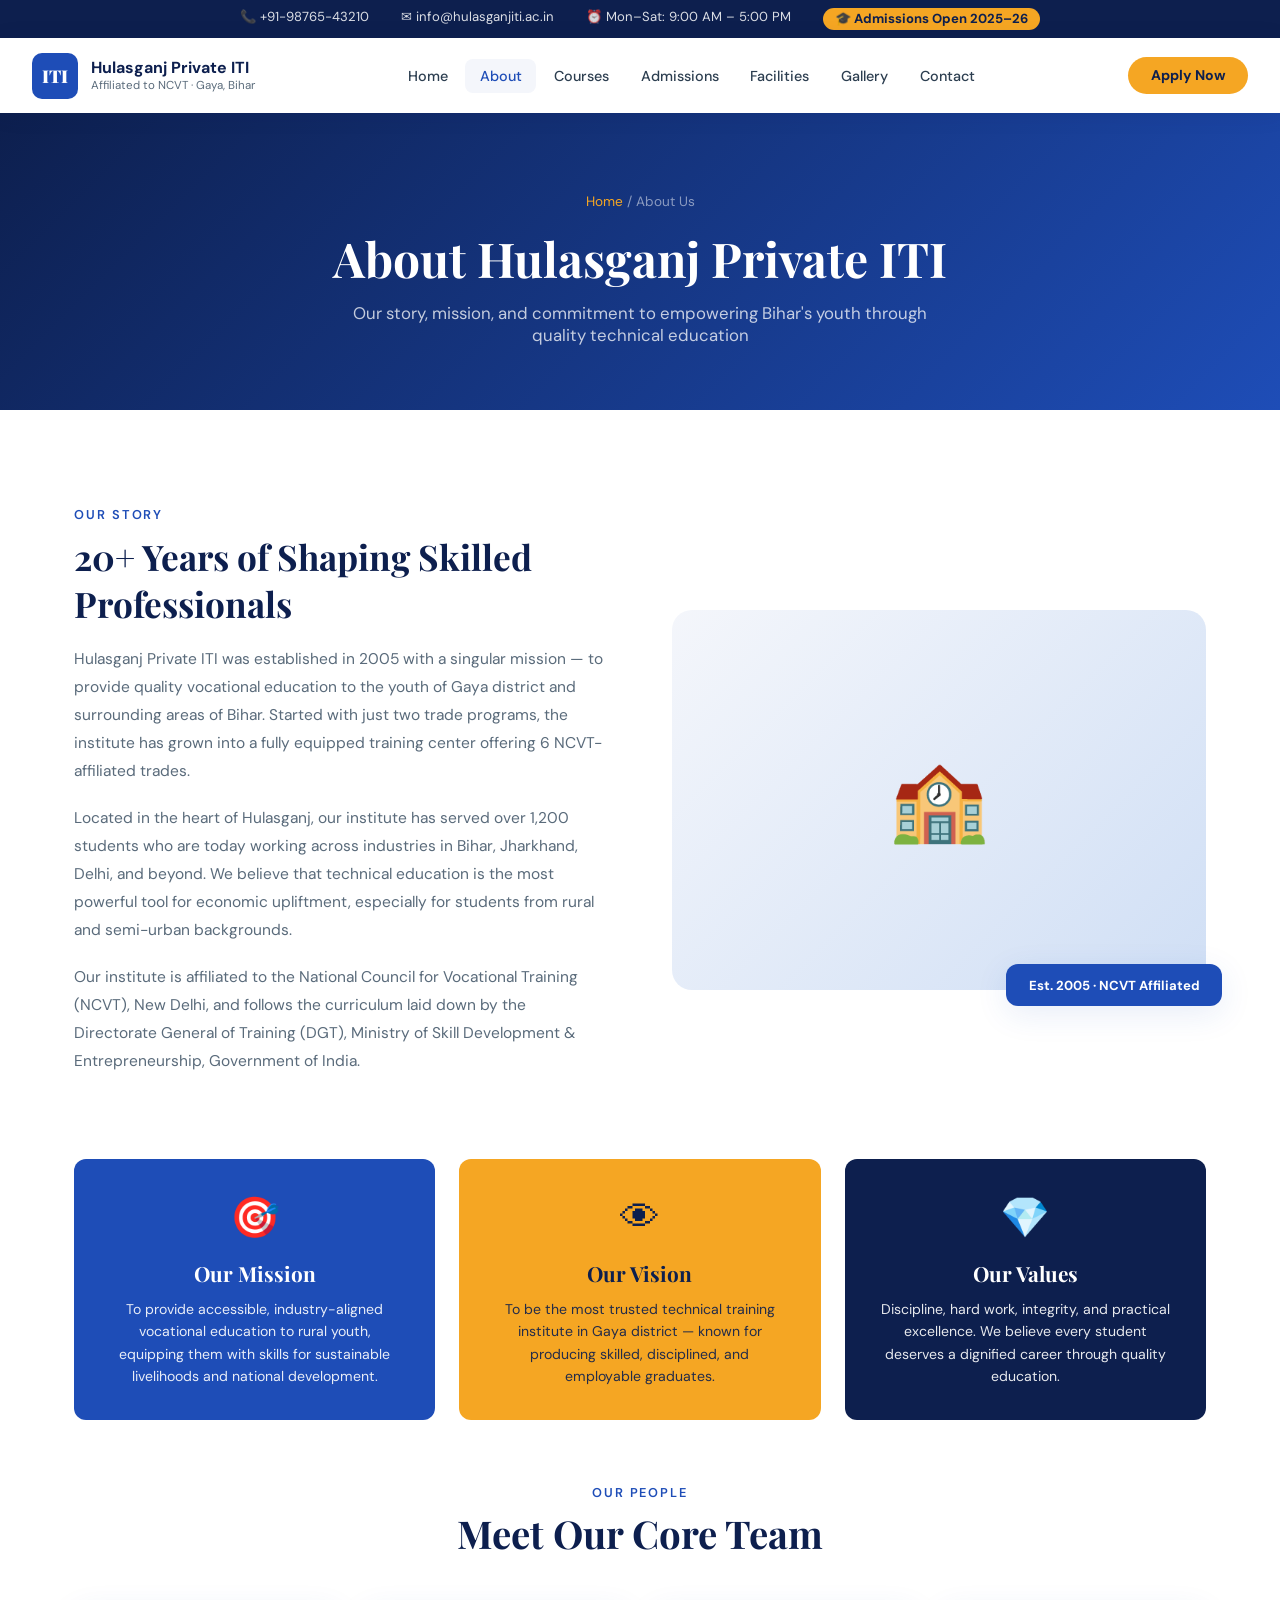
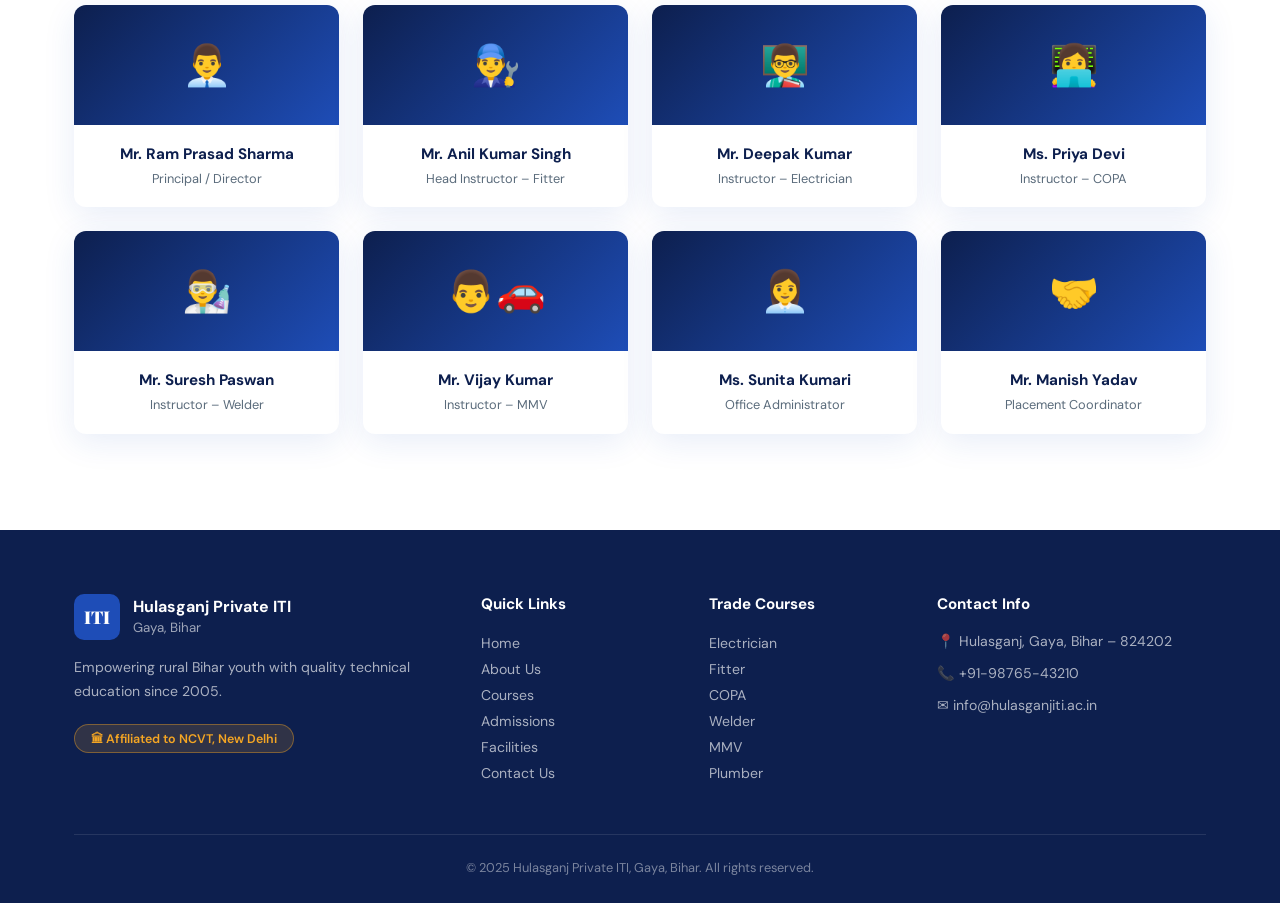
==== about.html @ 094d933c "website source file upload" ====
<!DOCTYPE html>
<html lang="en">
<head>
  <meta charset="UTF-8" /><meta name="viewport" content="width=device-width, initial-scale=1.0" />
  <title>About Us – Hulasganj Private ITI</title>
  <link href="https://fonts.googleapis.com/css2?family=Playfair+Display:wght@700;900&family=DM+Sans:wght@300;400;500;600&display=swap" rel="stylesheet" />
  <link rel="stylesheet" href="style.css" />
  <style>
    .about-content { padding: 6rem 2rem; }
    .about-full h2 { font-family:'Playfair Display',serif; font-size:2.2rem; color:var(--navy); margin-bottom:1.2rem; }
    .about-full p { color:var(--text-light); line-height:1.8; margin-bottom:1.2rem; font-size:0.97rem; }
    .mission-grid { display:grid; grid-template-columns:repeat(3,1fr); gap:1.5rem; margin:3rem 0; }
    .mission-card { padding:2rem; border-radius:var(--radius); text-align:center; }
    .mission-card.blue { background:var(--blue); color:var(--white); }
    .mission-card.gold { background:var(--gold); color:var(--navy); }
    .mission-card.navy { background:var(--navy); color:var(--white); }
    .mission-card .icon { font-size:2.5rem; margin-bottom:1rem; }
    .mission-card h3 { font-family:'Playfair Display',serif; font-size:1.3rem; margin-bottom:0.7rem; }
    .mission-card p { font-size:0.88rem; line-height:1.6; opacity:0.9; }
    .team-grid { display:grid; grid-template-columns:repeat(4,1fr); gap:1.5rem; margin-top:3rem; }
    .team-card { background:var(--white); border-radius:var(--radius); overflow:hidden; box-shadow:var(--shadow); text-align:center; transition:all 0.3s; }
    .team-card:hover { transform:translateY(-5px); box-shadow:var(--shadow-lg); }
    .team-avatar { background:linear-gradient(135deg,var(--navy),var(--blue)); height:120px; display:flex; align-items:center; justify-content:center; font-size:2.5rem; }
    .team-card .team-info { padding:1.2rem; }
    .team-card h4 { color:var(--navy); font-size:0.95rem; margin-bottom:0.2rem; }
    .team-card span { color:var(--text-light); font-size:0.8rem; }
    @media(max-width:768px){ .mission-grid,.team-grid{grid-template-columns:1fr 1fr;} }
    @media(max-width:480px){ .mission-grid,.team-grid{grid-template-columns:1fr;} }
  </style>
</head>
<body>
<div class="topbar"><span>📞 +91-98765-43210</span><span>✉ info@hulasganjiti.ac.in</span><span>⏰ Mon–Sat: 9:00 AM – 5:00 PM</span><span class="admission-badge">🎓 Admissions Open 2025–26</span></div>
<nav class="navbar">
  <div class="nav-brand"><div class="logo-icon">ITI</div><div><div class="brand-name">Hulasganj Private ITI</div><div class="brand-sub">Affiliated to NCVT · Gaya, Bihar</div></div></div>
  <ul class="nav-links">
    <li><a href="index.html">Home</a></li><li><a href="about.html" class="active">About</a></li>
    <li><a href="courses.html">Courses</a></li>
    <li><a href="admissions.html">Admissions</a></li><li><a href="facilities.html">Facilities</a></li>
    <li><a href="gallery.html">Gallery</a></li><li><a href="contact.html">Contact</a></li>
  </ul>
  <a href="admissions.html" class="btn-apply">Apply Now</a>
  <button class="hamburger" id="hamburger">☰</button>
</nav>
<div class="page-header">
  <div class="breadcrumb"><a href="index.html">Home</a> / About Us</div>
  <h1>About Hulasganj Private ITI</h1>
  <p>Our story, mission, and commitment to empowering Bihar's youth through quality technical education</p>
</div>
<section class="about-content">
  <div class="container">
    <div class="two-col" style="margin-bottom:4rem;">
      <div class="about-full">
        <div class="section-label">Our Story</div>
        <h2>20+ Years of Shaping Skilled Professionals</h2>
        <p>Hulasganj Private ITI was established in 2005 with a singular mission — to provide quality vocational education to the youth of Gaya district and surrounding areas of Bihar. Started with just two trade programs, the institute has grown into a fully equipped training center offering 6 NCVT-affiliated trades.</p>
        <p>Located in the heart of Hulasganj, our institute has served over 1,200 students who are today working across industries in Bihar, Jharkhand, Delhi, and beyond. We believe that technical education is the most powerful tool for economic upliftment, especially for students from rural and semi-urban backgrounds.</p>
        <p>Our institute is affiliated to the National Council for Vocational Training (NCVT), New Delhi, and follows the curriculum laid down by the Directorate General of Training (DGT), Ministry of Skill Development & Entrepreneurship, Government of India.</p>
      </div>
      <div class="about-img-wrap">
        <div class="img-placeholder big" style="font-size:5rem;">🏫</div>
        <div class="about-badge-float">Est. 2005 · NCVT Affiliated</div>
      </div>
    </div>
    <div class="mission-grid">
      <div class="mission-card blue">
        <div class="icon">🎯</div>
        <h3>Our Mission</h3>
        <p>To provide accessible, industry-aligned vocational education to rural youth, equipping them with skills for sustainable livelihoods and national development.</p>
      </div>
      <div class="mission-card gold">
        <div class="icon">👁</div>
        <h3>Our Vision</h3>
        <p>To be the most trusted technical training institute in Gaya district — known for producing skilled, disciplined, and employable graduates.</p>
      </div>
      <div class="mission-card navy">
        <div class="icon">💎</div>
        <h3>Our Values</h3>
        <p>Discipline, hard work, integrity, and practical excellence. We believe every student deserves a dignified career through quality education.</p>
      </div>
    </div>
    <div class="section-header" style="margin-top:4rem;">
      <div class="section-label">Our People</div>
      <h2>Meet Our Core Team</h2>
    </div>
    <div class="team-grid">
      <div class="team-card"><div class="team-avatar">👨‍💼</div><div class="team-info"><h4>Mr. Ram Prasad Sharma</h4><span>Principal / Director</span></div></div>
      <div class="team-card"><div class="team-avatar">👨‍🔧</div><div class="team-info"><h4>Mr. Anil Kumar Singh</h4><span>Head Instructor – Fitter</span></div></div>
      <div class="team-card"><div class="team-avatar">👨‍🏫</div><div class="team-info"><h4>Mr. Deepak Kumar</h4><span>Instructor – Electrician</span></div></div>
      <div class="team-card"><div class="team-avatar">👩‍💻</div><div class="team-info"><h4>Ms. Priya Devi</h4><span>Instructor – COPA</span></div></div>
      <div class="team-card"><div class="team-avatar">👨‍🔬</div><div class="team-info"><h4>Mr. Suresh Paswan</h4><span>Instructor – Welder</span></div></div>
      <div class="team-card"><div class="team-avatar">👨‍🚗</div><div class="team-info"><h4>Mr. Vijay Kumar</h4><span>Instructor – MMV</span></div></div>
      <div class="team-card"><div class="team-avatar">👩‍💼</div><div class="team-info"><h4>Ms. Sunita Kumari</h4><span>Office Administrator</span></div></div>
      <div class="team-card"><div class="team-avatar">🤝</div><div class="team-info"><h4>Mr. Manish Yadav</h4><span>Placement Coordinator</span></div></div>
    </div>
  </div>
</section>
<footer class="footer"><div class="container"><div class="footer-grid"><div class="footer-col brand-col"><div class="footer-logo"><div class="logo-icon">ITI</div><div><div class="brand-name">Hulasganj Private ITI</div><small>Gaya, Bihar</small></div></div><p>Empowering rural Bihar youth with quality technical education since 2005.</p><div class="affiliation">🏛 Affiliated to NCVT, New Delhi</div></div><div class="footer-col"><h4>Quick Links</h4><a href="index.html">Home</a><a href="about.html">About Us</a><a href="courses.html">Courses</a><a href="admissions.html">Admissions</a><a href="facilities.html">Facilities</a><a href="contact.html">Contact Us</a></div><div class="footer-col"><h4>Trade Courses</h4><a href="courses.html">Electrician</a><a href="courses.html">Fitter</a><a href="courses.html">COPA</a><a href="courses.html">Welder</a><a href="courses.html">MMV</a><a href="courses.html">Plumber</a></div><div class="footer-col"><h4>Contact Info</h4><p>📍 Hulasganj, Gaya, Bihar – 824202</p><p>📞 +91-98765-43210</p><p>✉ info@hulasganjiti.ac.in</p></div></div><div class="footer-bottom"><p>© 2025 Hulasganj Private ITI, Gaya, Bihar. All rights reserved.</p></div></div></footer>
<script src="script.js"></script>
</body>
</html>
---- style.css ----
/* ===========================
   HULASGANJ PRIVATE ITI - CSS
   =========================== */

:root {
  --navy: #0d1f4e;
  --navy-mid: #1a3270;
  --blue: #1e4db7;
  --blue-light: #2e63d8;
  --gold: #f5a623;
  --gold-light: #ffd166;
  --white: #ffffff;
  --off: #f4f6fb;
  --text: #2c3e50;
  --text-light: #5a6b7b;
  --border: #e0e8f0;
  --radius: 12px;
  --shadow: 0 8px 32px rgba(30,77,183,0.10);
  --shadow-lg: 0 20px 60px rgba(13,31,78,0.18);
}

* { box-sizing: border-box; margin: 0; padding: 0; }
html { scroll-behavior: smooth; }
body { font-family: 'DM Sans', sans-serif; color: var(--text); background: var(--white); overflow-x: hidden; }

a { text-decoration: none; color: inherit; }
img { max-width: 100%; }

.container { max-width: 1180px; margin: 0 auto; padding: 0 1.5rem; }
.two-col { display: grid; grid-template-columns: 1fr 1fr; gap: 4rem; align-items: center; }
.section-label { font-size: 0.8rem; font-weight: 600; letter-spacing: 0.15em; text-transform: uppercase; color: var(--blue); margin-bottom: 0.6rem; }
.section-header { text-align: center; margin-bottom: 3rem; }
.section-header h2 { font-family: 'Playfair Display', serif; font-size: 2.4rem; color: var(--navy); line-height: 1.2; margin-bottom: 0.8rem; }
.section-header p { color: var(--text-light); font-size: 1.05rem; max-width: 550px; margin: 0 auto; }
.section-header.light h2 { color: var(--white); }
.section-header.light p { color: rgba(255,255,255,0.75); }
.section-header.light .section-label { color: var(--gold); }
.accent { color: var(--blue); }

/* BUTTONS */
.btn-primary {
  display: inline-block;
  background: var(--blue);
  color: var(--white);
  padding: 0.85rem 2rem;
  border-radius: 50px;
  font-weight: 600;
  font-size: 0.95rem;
  transition: all 0.3s;
  border: none; cursor: pointer;
}
.btn-primary:hover { background: var(--navy); transform: translateY(-2px); box-shadow: 0 8px 24px rgba(30,77,183,0.35); }
.btn-outline {
  display: inline-block;
  border: 2px solid rgba(255,255,255,0.5);
  color: var(--white);
  padding: 0.85rem 2rem;
  border-radius: 50px;
  font-weight: 600;
  font-size: 0.95rem;
  transition: all 0.3s;
}
.btn-outline:hover { background: rgba(255,255,255,0.15); border-color: var(--white); }

/* TOP BAR */
.topbar {
  background: var(--navy);
  color: rgba(255,255,255,0.85);
  font-size: 0.82rem;
  padding: 0.5rem 1.5rem;
  display: flex;
  gap: 2rem;
  flex-wrap: wrap;
  justify-content: center;
}
.admission-badge { background: var(--gold); color: var(--navy); padding: 0.15rem 0.75rem; border-radius: 20px; font-weight: 700; }

/* NAVBAR */
.navbar {
  position: sticky;
  top: 0;
  z-index: 999;
  background: var(--white);
  display: flex;
  align-items: center;
  gap: 1.5rem;
  padding: 0.9rem 2rem;
  box-shadow: 0 2px 20px rgba(13,31,78,0.1);
}
.nav-brand { display: flex; align-items: center; gap: 0.8rem; flex-shrink: 0; }
.logo-icon { background: var(--blue); color: var(--white); font-family: 'Playfair Display', serif; font-weight: 900; font-size: 1.1rem; width: 46px; height: 46px; border-radius: 10px; display: flex; align-items: center; justify-content: center; }
.brand-name { font-weight: 700; font-size: 1rem; color: var(--navy); line-height: 1.2; }
.brand-sub { font-size: 0.72rem; color: var(--text-light); }
.nav-links { list-style: none; display: flex; gap: 0.2rem; margin: 0 auto; }
.nav-links a { padding: 0.5rem 0.9rem; border-radius: 8px; font-size: 0.9rem; font-weight: 500; color: var(--text); transition: all 0.2s; }
.nav-links a:hover, .nav-links a.active { background: var(--off); color: var(--blue); }
.btn-apply { background: var(--gold); color: var(--navy); font-weight: 700; font-size: 0.88rem; padding: 0.6rem 1.4rem; border-radius: 50px; flex-shrink: 0; transition: all 0.3s; }
.btn-apply:hover { background: var(--gold-light); transform: translateY(-2px); }
.hamburger { display: none; background: none; border: none; font-size: 1.5rem; cursor: pointer; }

/* DROPDOWN */
.dropdown { position: relative; }
.dropdown-menu { display: none; position: absolute; top: 100%; left: 0; background: var(--white); border-radius: var(--radius); box-shadow: var(--shadow-lg); padding: 0.5rem; min-width: 200px; z-index: 100; }
.dropdown-menu a { display: block; padding: 0.6rem 1rem; border-radius: 8px; font-size: 0.88rem; }
.dropdown-menu a:hover { background: var(--off); color: var(--blue); }
.dropdown:hover .dropdown-menu { display: block; }

/* HERO */
.hero {
  min-height: 88vh;
  background: linear-gradient(135deg, var(--navy) 0%, var(--navy-mid) 60%, #163a8a 100%);
  display: flex;
  align-items: center;
  padding: 5rem 2rem 4rem;
  gap: 3rem;
  position: relative;
  overflow: hidden;
}
.hero::before {
  content: '';
  position: absolute;
  top: -100px; right: -100px;
  width: 600px; height: 600px;
  background: radial-gradient(circle, rgba(30,77,183,0.35) 0%, transparent 70%);
  border-radius: 50%;
}
.hero-bg {
  position: absolute;
  bottom: 0; left: 0; right: 0;
  height: 80px;
  background: var(--white);
  clip-path: ellipse(55% 100% at 50% 100%);
}
.hero-content { max-width: 600px; position: relative; z-index: 2; }
.hero-badge { display: inline-block; background: rgba(245,166,35,0.2); border: 1px solid var(--gold); color: var(--gold); font-size: 0.78rem; font-weight: 600; letter-spacing: 0.1em; padding: 0.35rem 1rem; border-radius: 20px; margin-bottom: 1.5rem; text-transform: uppercase; }
.hero h1 { font-family: 'Playfair Display', serif; font-size: 3.8rem; font-weight: 900; color: var(--white); line-height: 1.1; margin-bottom: 1.2rem; }
.hero h1 .accent { color: var(--gold); }
.hero p { color: rgba(255,255,255,0.8); font-size: 1.1rem; line-height: 1.7; margin-bottom: 2rem; max-width: 480px; }
.hero-btns { display: flex; gap: 1rem; flex-wrap: wrap; margin-bottom: 3rem; }
.hero-stats { display: flex; gap: 2.5rem; }
.hero-stats .stat span { display: block; font-family: 'Playfair Display', serif; font-size: 2.2rem; font-weight: 900; color: var(--gold); }
.hero-stats .stat small { color: rgba(255,255,255,0.7); font-size: 0.82rem; }

.hero-visual { flex: 1; display: flex; align-items: center; justify-content: center; position: relative; min-height: 400px; }
.hero-shape {
  width: 360px; height: 360px;
  background: linear-gradient(135deg, rgba(30,77,183,0.3), rgba(245,166,35,0.2));
  border-radius: 40% 60% 60% 40% / 40% 40% 60% 60%;
  border: 2px solid rgba(255,255,255,0.12);
  position: relative;
  animation: morph 8s ease-in-out infinite;
}
@keyframes morph {
  0%, 100% { border-radius: 40% 60% 60% 40% / 40% 40% 60% 60%; }
  50% { border-radius: 60% 40% 40% 60% / 60% 60% 40% 40%; }
}
.hero-card-float {
  position: absolute;
  background: rgba(255,255,255,0.12);
  backdrop-filter: blur(10px);
  border: 1px solid rgba(255,255,255,0.2);
  color: var(--white);
  font-size: 0.88rem;
  font-weight: 600;
  padding: 0.7rem 1.2rem;
  border-radius: 30px;
  z-index: 3;
  animation: float 3s ease-in-out infinite;
}
.card1 { top: 20%; left: 5%; animation-delay: 0s; }
.card2 { top: 45%; right: 0%; animation-delay: 1s; }
.card3 { bottom: 22%; left: 15%; animation-delay: 2s; }
@keyframes float {
  0%, 100% { transform: translateY(0); }
  50% { transform: translateY(-10px); }
}

/* NOTICE BAR */
.notice-bar {
  background: var(--off);
  border-top: 3px solid var(--blue);
  display: flex;
  align-items: center;
  overflow: hidden;
  padding: 0.8rem 0;
}
.notice-label { background: var(--blue); color: var(--white); font-size: 0.78rem; font-weight: 700; padding: 0.3rem 1.2rem; white-space: nowrap; margin-right: 1rem; border-radius: 0 20px 20px 0; }
.ticker-wrap { flex: 1; overflow: hidden; }
.ticker { white-space: nowrap; font-size: 0.88rem; color: var(--text); font-weight: 500; animation: ticker 30s linear infinite; display: inline-block; }
@keyframes ticker { 0% { transform: translateX(0); } 100% { transform: translateX(-50%); } }

/* ABOUT */
.about-section { padding: 6rem 2rem; }
.about-img-wrap { position: relative; }
.about-img-block { position: relative; }
.img-placeholder { background: linear-gradient(135deg, var(--off), #d0dff5); border-radius: 20px; display: flex; align-items: center; justify-content: center; color: var(--blue); }
.img-placeholder.big { font-size: 6rem; height: 380px; }
.about-badge-float { position: absolute; bottom: -1rem; right: -1rem; background: var(--blue); color: var(--white); font-size: 0.82rem; font-weight: 700; padding: 0.8rem 1.4rem; border-radius: 12px; box-shadow: var(--shadow); }
.about-text h2 { font-family: 'Playfair Display', serif; font-size: 2.2rem; color: var(--navy); margin-bottom: 1.2rem; line-height: 1.3; }
.about-text p { color: var(--text-light); line-height: 1.8; margin-bottom: 1rem; }
.about-highlights { display: grid; grid-template-columns: 1fr 1fr; gap: 0.6rem; margin: 1.5rem 0 2rem; }
.highlight-item { font-size: 0.88rem; font-weight: 500; color: var(--text); }

/* COURSES */
.courses-section { padding: 6rem 2rem; background: var(--off); }
.courses-grid { display: grid; grid-template-columns: repeat(3, 1fr); gap: 1.5rem; }
.course-card {
  background: var(--white);
  border-radius: var(--radius);
  padding: 2rem;
  border: 1px solid var(--border);
  position: relative;
  transition: all 0.3s;
}
.course-card:hover { transform: translateY(-6px); box-shadow: var(--shadow); }
.course-card.featured { background: var(--blue); color: var(--white); border-color: var(--blue); }
.course-card.featured h3, .course-card.featured p { color: var(--white); }
.course-card.featured .course-meta span { background: rgba(255,255,255,0.2); color: var(--white); }
.course-card.featured .course-link { color: var(--gold); }
.featured-tag { position: absolute; top: -0.6rem; right: 1.2rem; background: var(--gold); color: var(--navy); font-size: 0.72rem; font-weight: 700; padding: 0.25rem 0.8rem; border-radius: 20px; }
.course-icon { font-size: 2.2rem; margin-bottom: 1rem; }
.course-card h3 { font-family: 'Playfair Display', serif; font-size: 1.3rem; color: var(--navy); margin-bottom: 0.6rem; }
.course-card p { font-size: 0.9rem; color: var(--text-light); line-height: 1.6; margin-bottom: 1.2rem; }
.course-meta { display: flex; gap: 0.5rem; margin-bottom: 1.2rem; }
.course-meta span { font-size: 0.78rem; font-weight: 600; background: var(--off); color: var(--blue); padding: 0.25rem 0.8rem; border-radius: 20px; }
.course-link { font-size: 0.88rem; font-weight: 700; color: var(--blue); }
.courses-cta { text-align: center; margin-top: 2.5rem; }

/* WHY */
.why-section { padding: 6rem 2rem; background: linear-gradient(135deg, var(--navy), var(--navy-mid)); }
.why-grid { display: grid; grid-template-columns: repeat(3, 1fr); gap: 1.5rem; }
.why-card { background: rgba(255,255,255,0.07); border: 1px solid rgba(255,255,255,0.12); border-radius: var(--radius); padding: 2rem; transition: all 0.3s; }
.why-card:hover { background: rgba(255,255,255,0.12); transform: translateY(-4px); }
.why-icon { font-size: 2.2rem; margin-bottom: 1rem; }
.why-card h4 { color: var(--white); font-size: 1.05rem; margin-bottom: 0.6rem; }
.why-card p { color: rgba(255,255,255,0.7); font-size: 0.88rem; line-height: 1.7; }

/* STATS */
.stats-section { background: var(--gold); padding: 3.5rem 2rem; }
.stats-grid { display: grid; grid-template-columns: repeat(4, 1fr); text-align: center; gap: 1rem; }
.stat-num { display: block; font-family: 'Playfair Display', serif; font-size: 3rem; font-weight: 900; color: var(--navy); }
.stat-label { font-size: 0.9rem; font-weight: 600; color: var(--navy-mid); }

/* ADMISSION STEPS */
.admission-section { padding: 6rem 2rem; background: var(--white); }
.steps-row { display: flex; align-items: flex-start; gap: 0; justify-content: center; flex-wrap: wrap; }
.step { flex: 1; min-width: 180px; text-align: center; padding: 1.5rem 1rem; }
.step-num { width: 52px; height: 52px; background: var(--blue); color: var(--white); border-radius: 50%; font-family: 'Playfair Display', serif; font-size: 1.4rem; font-weight: 900; display: flex; align-items: center; justify-content: center; margin: 0 auto 1rem; }
.step h4 { font-size: 1rem; color: var(--navy); margin-bottom: 0.4rem; }
.step p { font-size: 0.85rem; color: var(--text-light); line-height: 1.6; }
.step-arrow { font-size: 1.8rem; color: var(--blue); margin-top: 1.5rem; opacity: 0.4; flex-shrink: 0; align-self: flex-start; padding-top: 1.5rem; }

/* TESTIMONIALS */
.testimonials-section { padding: 6rem 2rem; background: var(--off); }
.testi-grid { display: grid; grid-template-columns: repeat(3, 1fr); gap: 1.5rem; }
.testi-card { background: var(--white); border-radius: var(--radius); padding: 2rem; border: 1px solid var(--border); transition: all 0.3s; position: relative; }
.testi-card:hover { box-shadow: var(--shadow); transform: translateY(-4px); }
.testi-quote { font-family: 'Playfair Display', serif; font-size: 4rem; color: var(--blue); opacity: 0.15; line-height: 1; margin-bottom: -1rem; }
.testi-card p { font-size: 0.92rem; color: var(--text-light); line-height: 1.7; margin-bottom: 1.5rem; }
.testi-author { display: flex; align-items: center; gap: 0.8rem; }
.testi-avatar { width: 42px; height: 42px; background: var(--blue); color: var(--white); font-weight: 700; font-size: 0.82rem; border-radius: 50%; display: flex; align-items: center; justify-content: center; flex-shrink: 0; }
.testi-author strong { display: block; font-size: 0.9rem; color: var(--navy); }
.testi-author small { color: var(--text-light); font-size: 0.78rem; }

/* CONTACT */
.contact-snippet { padding: 6rem 2rem; background: var(--white); }
.contact-info h2 { font-family: 'Playfair Display', serif; font-size: 2.2rem; color: var(--navy); margin-bottom: 2rem; }
.contact-detail { display: flex; gap: 1rem; margin-bottom: 1.2rem; }
.contact-detail span { font-size: 1.3rem; flex-shrink: 0; margin-top: 0.1rem; }
.contact-detail strong { display: block; font-size: 0.85rem; font-weight: 700; color: var(--navy); margin-bottom: 0.1rem; }
.contact-detail p { color: var(--text-light); font-size: 0.9rem; }
.contact-form-wrap { background: var(--off); border-radius: 20px; padding: 2.5rem; }
.contact-form h3 { font-family: 'Playfair Display', serif; font-size: 1.5rem; color: var(--navy); margin-bottom: 1.5rem; }
.contact-form input, .contact-form select, .contact-form textarea {
  width: 100%; padding: 0.85rem 1.1rem;
  border: 1px solid var(--border);
  border-radius: 10px;
  font-family: 'DM Sans', sans-serif;
  font-size: 0.9rem;
  background: var(--white);
  color: var(--text);
  margin-bottom: 1rem;
  outline: none;
  transition: border-color 0.2s;
}
.contact-form input:focus, .contact-form select:focus, .contact-form textarea:focus { border-color: var(--blue); }
.contact-form button { width: 100%; }

/* FOOTER */
.footer { background: var(--navy); color: rgba(255,255,255,0.8); padding: 4rem 2rem 0; }
.footer-grid { display: grid; grid-template-columns: 2fr 1fr 1fr 1.5fr; gap: 3rem; padding-bottom: 3rem; border-bottom: 1px solid rgba(255,255,255,0.1); }
.footer-logo { display: flex; align-items: center; gap: 0.8rem; margin-bottom: 1rem; }
.footer-logo .brand-name { color: var(--white); }
.footer-logo small { color: rgba(255,255,255,0.6); }
.footer-col p { font-size: 0.88rem; line-height: 1.7; color: rgba(255,255,255,0.65); margin-bottom: 0.5rem; }
.affiliation { display: inline-block; background: rgba(245,166,35,0.15); border: 1px solid rgba(245,166,35,0.4); color: var(--gold); font-size: 0.78rem; font-weight: 600; padding: 0.35rem 1rem; border-radius: 20px; margin-top: 0.8rem; }
.footer-col h4 { color: var(--white); font-size: 0.95rem; font-weight: 700; margin-bottom: 1rem; }
.footer-col a { display: block; font-size: 0.88rem; color: rgba(255,255,255,0.65); padding: 0.25rem 0; transition: color 0.2s; }
.footer-col a:hover { color: var(--gold); }
.footer-bottom { padding: 1.5rem 0; text-align: center; font-size: 0.8rem; color: rgba(255,255,255,0.45); }
.footer-bottom p { margin-bottom: 0.2rem; }

/* PAGE HEADER */
.page-header { background: linear-gradient(135deg, var(--navy), var(--blue)); padding: 5rem 2rem 4rem; text-align: center; }
.page-header h1 { font-family: 'Playfair Display', serif; font-size: 3rem; color: var(--white); margin-bottom: 0.8rem; }
.page-header p { color: rgba(255,255,255,0.75); font-size: 1.05rem; max-width: 600px; margin: 0 auto; }
.breadcrumb { color: rgba(255,255,255,0.5); font-size: 0.85rem; margin-bottom: 1rem; }
.breadcrumb a { color: var(--gold); }

/* RESPONSIVE */
@media (max-width: 1024px) {
  .courses-grid, .why-grid { grid-template-columns: repeat(2, 1fr); }
  .footer-grid { grid-template-columns: 1fr 1fr; }
  .hero h1 { font-size: 3rem; }
  .hero-visual { display: none; }
}

@media (max-width: 768px) {
  .topbar { font-size: 0.75rem; gap: 0.8rem; }
  .nav-links { display: none; flex-direction: column; position: absolute; top: 100%; left: 0; right: 0; background: var(--white); padding: 1rem; box-shadow: var(--shadow); }
  .nav-links.open { display: flex; }
  .hamburger { display: block; }
  .two-col { grid-template-columns: 1fr; gap: 2rem; }
  .courses-grid, .why-grid, .testi-grid { grid-template-columns: 1fr; }
  .stats-grid { grid-template-columns: repeat(2, 1fr); }
  .footer-grid { grid-template-columns: 1fr; gap: 2rem; }
  .hero { min-height: auto; padding: 3rem 1.5rem 5rem; }
  .hero h1 { font-size: 2.4rem; }
  .steps-row { flex-direction: column; align-items: center; }
  .step-arrow { transform: rotate(90deg); margin: 0; }
  .section-header h2 { font-size: 1.9rem; }
}
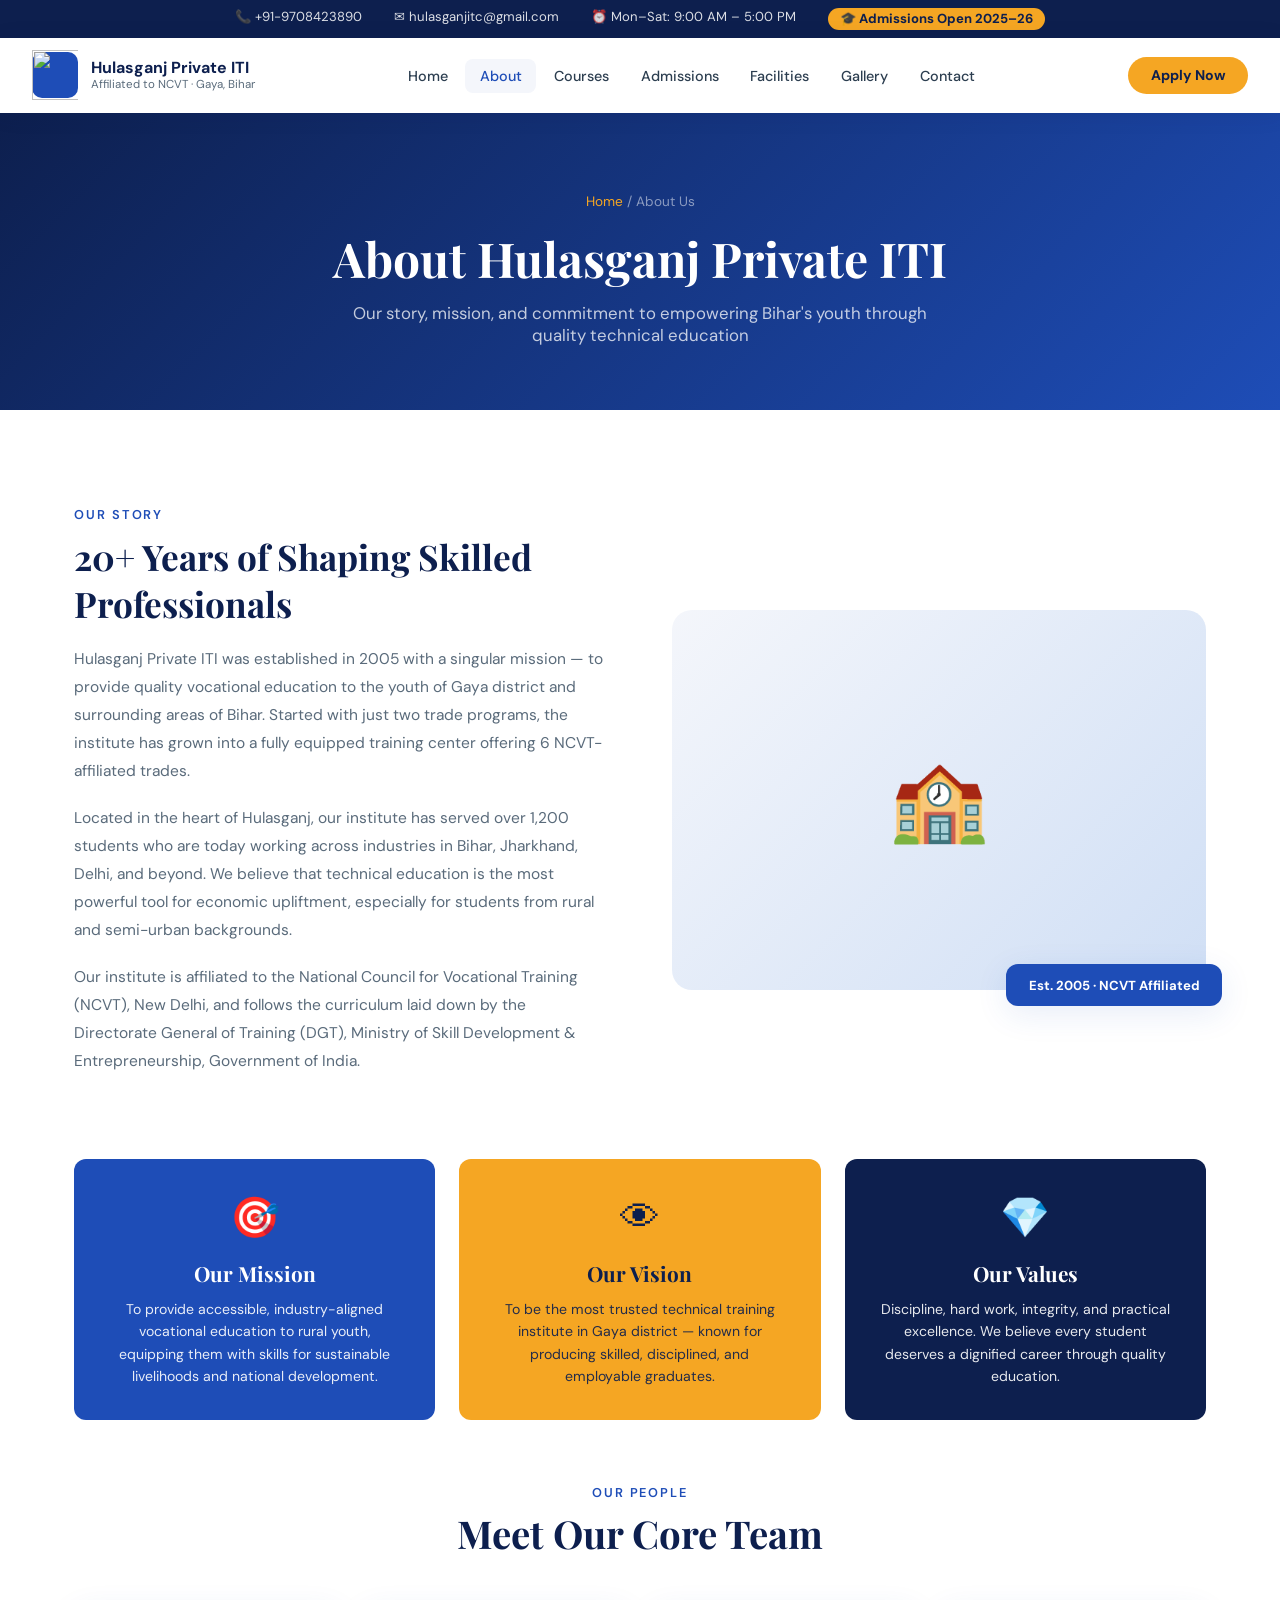
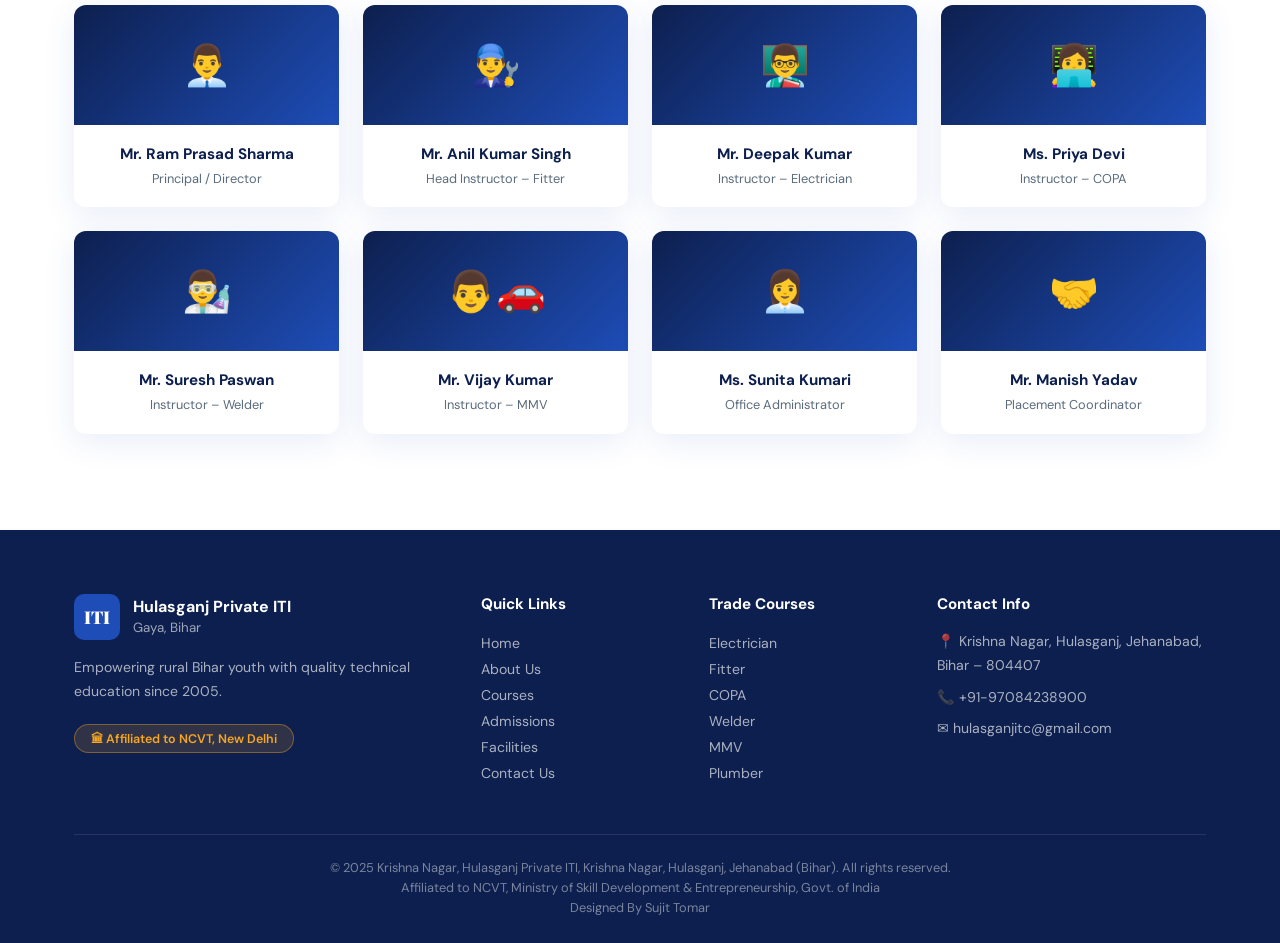
==== commit 47d9ff52: "Add files via upload" ====
--- a/about.html
+++ b/about.html
@@ -1,100 +1,308 @@
 <!DOCTYPE html>
 <html lang="en">
+
 <head>
-  <meta charset="UTF-8" /><meta name="viewport" content="width=device-width, initial-scale=1.0" />
+  <meta charset="UTF-8" />
+  <meta name="viewport" content="width=device-width, initial-scale=1.0" />
   <title>About Us – Hulasganj Private ITI</title>
-  <link href="https://fonts.googleapis.com/css2?family=Playfair+Display:wght@700;900&family=DM+Sans:wght@300;400;500;600&display=swap" rel="stylesheet" />
+  <link
+    href="https://fonts.googleapis.com/css2?family=Playfair+Display:wght@700;900&family=DM+Sans:wght@300;400;500;600&display=swap"
+    rel="stylesheet" />
   <link rel="stylesheet" href="style.css" />
   <style>
-    .about-content { padding: 6rem 2rem; }
-    .about-full h2 { font-family:'Playfair Display',serif; font-size:2.2rem; color:var(--navy); margin-bottom:1.2rem; }
-    .about-full p { color:var(--text-light); line-height:1.8; margin-bottom:1.2rem; font-size:0.97rem; }
-    .mission-grid { display:grid; grid-template-columns:repeat(3,1fr); gap:1.5rem; margin:3rem 0; }
-    .mission-card { padding:2rem; border-radius:var(--radius); text-align:center; }
-    .mission-card.blue { background:var(--blue); color:var(--white); }
-    .mission-card.gold { background:var(--gold); color:var(--navy); }
-    .mission-card.navy { background:var(--navy); color:var(--white); }
-    .mission-card .icon { font-size:2.5rem; margin-bottom:1rem; }
-    .mission-card h3 { font-family:'Playfair Display',serif; font-size:1.3rem; margin-bottom:0.7rem; }
-    .mission-card p { font-size:0.88rem; line-height:1.6; opacity:0.9; }
-    .team-grid { display:grid; grid-template-columns:repeat(4,1fr); gap:1.5rem; margin-top:3rem; }
-    .team-card { background:var(--white); border-radius:var(--radius); overflow:hidden; box-shadow:var(--shadow); text-align:center; transition:all 0.3s; }
-    .team-card:hover { transform:translateY(-5px); box-shadow:var(--shadow-lg); }
-    .team-avatar { background:linear-gradient(135deg,var(--navy),var(--blue)); height:120px; display:flex; align-items:center; justify-content:center; font-size:2.5rem; }
-    .team-card .team-info { padding:1.2rem; }
-    .team-card h4 { color:var(--navy); font-size:0.95rem; margin-bottom:0.2rem; }
-    .team-card span { color:var(--text-light); font-size:0.8rem; }
-    @media(max-width:768px){ .mission-grid,.team-grid{grid-template-columns:1fr 1fr;} }
-    @media(max-width:480px){ .mission-grid,.team-grid{grid-template-columns:1fr;} }
+    .about-content {
+      padding: 6rem 2rem;
+    }
+
+    .about-full h2 {
+      font-family: 'Playfair Display', serif;
+      font-size: 2.2rem;
+      color: var(--navy);
+      margin-bottom: 1.2rem;
+    }
+
+    .about-full p {
+      color: var(--text-light);
+      line-height: 1.8;
+      margin-bottom: 1.2rem;
+      font-size: 0.97rem;
+    }
+
+    .mission-grid {
+      display: grid;
+      grid-template-columns: repeat(3, 1fr);
+      gap: 1.5rem;
+      margin: 3rem 0;
+    }
+
+    .mission-card {
+      padding: 2rem;
+      border-radius: var(--radius);
+      text-align: center;
+    }
+
+    .mission-card.blue {
+      background: var(--blue);
+      color: var(--white);
+    }
+
+    .mission-card.gold {
+      background: var(--gold);
+      color: var(--navy);
+    }
+
+    .mission-card.navy {
+      background: var(--navy);
+      color: var(--white);
+    }
+
+    .mission-card .icon {
+      font-size: 2.5rem;
+      margin-bottom: 1rem;
+    }
+
+    .mission-card h3 {
+      font-family: 'Playfair Display', serif;
+      font-size: 1.3rem;
+      margin-bottom: 0.7rem;
+    }
+
+    .mission-card p {
+      font-size: 0.88rem;
+      line-height: 1.6;
+      opacity: 0.9;
+    }
+
+    .team-grid {
+      display: grid;
+      grid-template-columns: repeat(4, 1fr);
+      gap: 1.5rem;
+      margin-top: 3rem;
+    }
+
+    .team-card {
+      background: var(--white);
+      border-radius: var(--radius);
+      overflow: hidden;
+      box-shadow: var(--shadow);
+      text-align: center;
+      transition: all 0.3s;
+    }
+
+    .team-card:hover {
+      transform: translateY(-5px);
+      box-shadow: var(--shadow-lg);
+    }
+
+    .team-avatar {
+      background: linear-gradient(135deg, var(--navy), var(--blue));
+      height: 120px;
+      display: flex;
+      align-items: center;
+      justify-content: center;
+      font-size: 2.5rem;
+    }
+
+    .team-card .team-info {
+      padding: 1.2rem;
+    }
+
+    .team-card h4 {
+      color: var(--navy);
+      font-size: 0.95rem;
+      margin-bottom: 0.2rem;
+    }
+
+    .team-card span {
+      color: var(--text-light);
+      font-size: 0.8rem;
+    }
+
+    @media(max-width:768px) {
+
+      .mission-grid,
+      .team-grid {
+        grid-template-columns: 1fr 1fr;
+      }
+    }
+
+    @media(max-width:480px) {
+
+      .mission-grid,
+      .team-grid {
+        grid-template-columns: 1fr;
+      }
+    }
   </style>
 </head>
+
 <body>
-<div class="topbar"><span>📞 +91-98765-43210</span><span>✉ info@hulasganjiti.ac.in</span><span>⏰ Mon–Sat: 9:00 AM – 5:00 PM</span><span class="admission-badge">🎓 Admissions Open 2025–26</span></div>
-<nav class="navbar">
-  <div class="nav-brand"><div class="logo-icon">ITI</div><div><div class="brand-name">Hulasganj Private ITI</div><div class="brand-sub">Affiliated to NCVT · Gaya, Bihar</div></div></div>
-  <ul class="nav-links">
-    <li><a href="index.html">Home</a></li><li><a href="about.html" class="active">About</a></li>
-    <li><a href="courses.html">Courses</a></li>
-    <li><a href="admissions.html">Admissions</a></li><li><a href="facilities.html">Facilities</a></li>
-    <li><a href="gallery.html">Gallery</a></li><li><a href="contact.html">Contact</a></li>
-  </ul>
-  <a href="admissions.html" class="btn-apply">Apply Now</a>
-  <button class="hamburger" id="hamburger">☰</button>
-</nav>
-<div class="page-header">
-  <div class="breadcrumb"><a href="index.html">Home</a> / About Us</div>
-  <h1>About Hulasganj Private ITI</h1>
-  <p>Our story, mission, and commitment to empowering Bihar's youth through quality technical education</p>
-</div>
-<section class="about-content">
-  <div class="container">
-    <div class="two-col" style="margin-bottom:4rem;">
-      <div class="about-full">
-        <div class="section-label">Our Story</div>
-        <h2>20+ Years of Shaping Skilled Professionals</h2>
-        <p>Hulasganj Private ITI was established in 2005 with a singular mission — to provide quality vocational education to the youth of Gaya district and surrounding areas of Bihar. Started with just two trade programs, the institute has grown into a fully equipped training center offering 6 NCVT-affiliated trades.</p>
-        <p>Located in the heart of Hulasganj, our institute has served over 1,200 students who are today working across industries in Bihar, Jharkhand, Delhi, and beyond. We believe that technical education is the most powerful tool for economic upliftment, especially for students from rural and semi-urban backgrounds.</p>
-        <p>Our institute is affiliated to the National Council for Vocational Training (NCVT), New Delhi, and follows the curriculum laid down by the Directorate General of Training (DGT), Ministry of Skill Development & Entrepreneurship, Government of India.</p>
-      </div>
-      <div class="about-img-wrap">
-        <div class="img-placeholder big" style="font-size:5rem;">🏫</div>
-        <div class="about-badge-float">Est. 2005 · NCVT Affiliated</div>
+  <div class="topbar"><span>📞 +91-9708423890</span><span>✉ hulasganjitc@gmail.com</span><span>⏰ Mon–Sat: 9:00 AM –
+      5:00 PM</span><span class="admission-badge">🎓 Admissions Open 2025–26</span></div>
+  <nav class="navbar">
+    <div class="nav-brand">
+      <div class="logo-icon"><img
+          src="https://raw.githubusercontent.com/sujittomar/Hulasganj-ITI/main/Image_Hulasganj_ITI_Logo.jpeg" alt="" ,
+          height="50px" , width="600px"></div>
+      <div>
+        <div class="brand-name">Hulasganj Private ITI</div>
+        <div class="brand-sub">Affiliated to NCVT · Gaya, Bihar</div>
       </div>
     </div>
-    <div class="mission-grid">
-      <div class="mission-card blue">
-        <div class="icon">🎯</div>
-        <h3>Our Mission</h3>
-        <p>To provide accessible, industry-aligned vocational education to rural youth, equipping them with skills for sustainable livelihoods and national development.</p>
-      </div>
-      <div class="mission-card gold">
-        <div class="icon">👁</div>
-        <h3>Our Vision</h3>
-        <p>To be the most trusted technical training institute in Gaya district — known for producing skilled, disciplined, and employable graduates.</p>
-      </div>
-      <div class="mission-card navy">
-        <div class="icon">💎</div>
-        <h3>Our Values</h3>
-        <p>Discipline, hard work, integrity, and practical excellence. We believe every student deserves a dignified career through quality education.</p>
+    <ul class="nav-links">
+      <li><a href="index.html">Home</a></li>
+      <li><a href="about.html" class="active">About</a></li>
+      <li><a href="courses.html">Courses</a></li>
+      <li><a href="admissions.html">Admissions</a></li>
+      <li><a href="facilities.html">Facilities</a></li>
+      <li><a href="gallery.html">Gallery</a></li>
+      <li><a href="contact.html">Contact</a></li>
+    </ul>
+    <a href="admissions.html" class="btn-apply">Apply Now</a>
+    <button class="hamburger" id="hamburger">☰</button>
+  </nav>
+  <div class="page-header">
+    <div class="breadcrumb"><a href="index.html">Home</a> / About Us</div>
+    <h1>About Hulasganj Private ITI</h1>
+    <p>Our story, mission, and commitment to empowering Bihar's youth through quality technical education</p>
+  </div>
+  <section class="about-content">
+    <div class="container">
+      <div class="two-col" style="margin-bottom:4rem;">
+        <div class="about-full">
+          <div class="section-label">Our Story</div>
+          <h2>20+ Years of Shaping Skilled Professionals</h2>
+          <p>Hulasganj Private ITI was established in 2005 with a singular mission — to provide quality vocational
+            education to the youth of Gaya district and surrounding areas of Bihar. Started with just two trade
+            programs, the institute has grown into a fully equipped training center offering 6 NCVT-affiliated trades.
+          </p>
+          <p>Located in the heart of Hulasganj, our institute has served over 1,200 students who are today working
+            across industries in Bihar, Jharkhand, Delhi, and beyond. We believe that technical education is the most
+            powerful tool for economic upliftment, especially for students from rural and semi-urban backgrounds.</p>
+          <p>Our institute is affiliated to the National Council for Vocational Training (NCVT), New Delhi, and follows
+            the curriculum laid down by the Directorate General of Training (DGT), Ministry of Skill Development &
+            Entrepreneurship, Government of India.</p>
+        </div>
+        <div class="about-img-wrap">
+          <div class="img-placeholder big" style="font-size:5rem;">🏫</div>
+          <div class="about-badge-float">Est. 2005 · NCVT Affiliated</div>
+        </div>
+      </div>
+      <div class="mission-grid">
+        <div class="mission-card blue">
+          <div class="icon">🎯</div>
+          <h3>Our Mission</h3>
+          <p>To provide accessible, industry-aligned vocational education to rural youth, equipping them with skills for
+            sustainable livelihoods and national development.</p>
+        </div>
+        <div class="mission-card gold">
+          <div class="icon">👁</div>
+          <h3>Our Vision</h3>
+          <p>To be the most trusted technical training institute in Gaya district — known for producing skilled,
+            disciplined, and employable graduates.</p>
+        </div>
+        <div class="mission-card navy">
+          <div class="icon">💎</div>
+          <h3>Our Values</h3>
+          <p>Discipline, hard work, integrity, and practical excellence. We believe every student deserves a dignified
+            career through quality education.</p>
+        </div>
+      </div>
+      <div class="section-header" style="margin-top:4rem;">
+        <div class="section-label">Our People</div>
+        <h2>Meet Our Core Team</h2>
+      </div>
+      <div class="team-grid">
+        <div class="team-card">
+          <div class="team-avatar">👨‍💼</div>
+          <div class="team-info">
+            <h4>Mr. Ram Prasad Sharma</h4><span>Principal / Director</span>
+          </div>
+        </div>
+        <div class="team-card">
+          <div class="team-avatar">👨‍🔧</div>
+          <div class="team-info">
+            <h4>Mr. Anil Kumar Singh</h4><span>Head Instructor – Fitter</span>
+          </div>
+        </div>
+        <div class="team-card">
+          <div class="team-avatar">👨‍🏫</div>
+          <div class="team-info">
+            <h4>Mr. Deepak Kumar</h4><span>Instructor – Electrician</span>
+          </div>
+        </div>
+        <div class="team-card">
+          <div class="team-avatar">👩‍💻</div>
+          <div class="team-info">
+            <h4>Ms. Priya Devi</h4><span>Instructor – COPA</span>
+          </div>
+        </div>
+        <div class="team-card">
+          <div class="team-avatar">👨‍🔬</div>
+          <div class="team-info">
+            <h4>Mr. Suresh Paswan</h4><span>Instructor – Welder</span>
+          </div>
+        </div>
+        <div class="team-card">
+          <div class="team-avatar">👨‍🚗</div>
+          <div class="team-info">
+            <h4>Mr. Vijay Kumar</h4><span>Instructor – MMV</span>
+          </div>
+        </div>
+        <div class="team-card">
+          <div class="team-avatar">👩‍💼</div>
+          <div class="team-info">
+            <h4>Ms. Sunita Kumari</h4><span>Office Administrator</span>
+          </div>
+        </div>
+        <div class="team-card">
+          <div class="team-avatar">🤝</div>
+          <div class="team-info">
+            <h4>Mr. Manish Yadav</h4><span>Placement Coordinator</span>
+          </div>
+        </div>
       </div>
     </div>
-    <div class="section-header" style="margin-top:4rem;">
-      <div class="section-label">Our People</div>
-      <h2>Meet Our Core Team</h2>
+  </section>
+  <footer class="footer">
+    <div class="container">
+      <div class="footer-grid">
+        <div class="footer-col brand-col">
+          <div class="footer-logo">
+            <div class="logo-icon">ITI</div>
+            <div>
+              <div class="brand-name">Hulasganj Private ITI</div><small>Gaya, Bihar</small>
+            </div>
+          </div>
+          <p>Empowering rural Bihar youth with quality technical education since 2005.</p>
+          <div class="affiliation">🏛 Affiliated to NCVT, New Delhi</div>
+        </div>
+        <div class="footer-col">
+          <h4>Quick Links</h4><a href="index.html">Home</a><a href="about.html">About Us</a><a
+            href="courses.html">Courses</a><a href="admissions.html">Admissions</a><a
+            href="facilities.html">Facilities</a><a href="contact.html">Contact Us</a>
+        </div>
+        <div class="footer-col">
+          <h4>Trade Courses</h4><a href="courses.html">Electrician</a><a href="courses.html">Fitter</a><a
+            href="courses.html">COPA</a><a href="courses.html">Welder</a><a href="courses.html">MMV</a><a
+            href="courses.html">Plumber</a>
+        </div>
+        <div class="footer-col">
+          <h4>Contact Info</h4>
+          <p>📍 Krishna Nagar, Hulasganj, Jehanabad, Bihar – 804407</p>
+          <p>📞 +91-97084238900</p>
+          <p>✉ hulasganjitc@gmail.com</p>
+        </div>
+      </div>
+      <div class="footer-bottom">
+        <p>© 2025 Krishna Nagar, Hulasganj Private ITI, Krishna Nagar, Hulasganj, Jehanabad (Bihar). All rights
+          reserved.</p>
+        <p>Affiliated to NCVT, Ministry of Skill Development & Entrepreneurship, Govt. of India</p>
+        <p>Designed By Sujit Tomar</p>
+      </div>
     </div>
-    <div class="team-grid">
-      <div class="team-card"><div class="team-avatar">👨‍💼</div><div class="team-info"><h4>Mr. Ram Prasad Sharma</h4><span>Principal / Director</span></div></div>
-      <div class="team-card"><div class="team-avatar">👨‍🔧</div><div class="team-info"><h4>Mr. Anil Kumar Singh</h4><span>Head Instructor – Fitter</span></div></div>
-      <div class="team-card"><div class="team-avatar">👨‍🏫</div><div class="team-info"><h4>Mr. Deepak Kumar</h4><span>Instructor – Electrician</span></div></div>
-      <div class="team-card"><div class="team-avatar">👩‍💻</div><div class="team-info"><h4>Ms. Priya Devi</h4><span>Instructor – COPA</span></div></div>
-      <div class="team-card"><div class="team-avatar">👨‍🔬</div><div class="team-info"><h4>Mr. Suresh Paswan</h4><span>Instructor – Welder</span></div></div>
-      <div class="team-card"><div class="team-avatar">👨‍🚗</div><div class="team-info"><h4>Mr. Vijay Kumar</h4><span>Instructor – MMV</span></div></div>
-      <div class="team-card"><div class="team-avatar">👩‍💼</div><div class="team-info"><h4>Ms. Sunita Kumari</h4><span>Office Administrator</span></div></div>
-      <div class="team-card"><div class="team-avatar">🤝</div><div class="team-info"><h4>Mr. Manish Yadav</h4><span>Placement Coordinator</span></div></div>
-    </div>
-  </div>
-</section>
-<footer class="footer"><div class="container"><div class="footer-grid"><div class="footer-col brand-col"><div class="footer-logo"><div class="logo-icon">ITI</div><div><div class="brand-name">Hulasganj Private ITI</div><small>Gaya, Bihar</small></div></div><p>Empowering rural Bihar youth with quality technical education since 2005.</p><div class="affiliation">🏛 Affiliated to NCVT, New Delhi</div></div><div class="footer-col"><h4>Quick Links</h4><a href="index.html">Home</a><a href="about.html">About Us</a><a href="courses.html">Courses</a><a href="admissions.html">Admissions</a><a href="facilities.html">Facilities</a><a href="contact.html">Contact Us</a></div><div class="footer-col"><h4>Trade Courses</h4><a href="courses.html">Electrician</a><a href="courses.html">Fitter</a><a href="courses.html">COPA</a><a href="courses.html">Welder</a><a href="courses.html">MMV</a><a href="courses.html">Plumber</a></div><div class="footer-col"><h4>Contact Info</h4><p>📍 Hulasganj, Gaya, Bihar – 824202</p><p>📞 +91-98765-43210</p><p>✉ info@hulasganjiti.ac.in</p></div></div><div class="footer-bottom"><p>© 2025 Hulasganj Private ITI, Gaya, Bihar. All rights reserved.</p></div></div></footer>
-<script src="script.js"></script>
+  </footer>
+  <script src="script.js"></script>
 </body>
-</html>
+
+</html>
--- a/style.css
+++ b/style.css
@@ -307,26 +307,266 @@
 .breadcrumb { color: rgba(255,255,255,0.5); font-size: 0.85rem; margin-bottom: 1rem; }
 .breadcrumb a { color: var(--gold); }
 
-/* RESPONSIVE */
+/* ==============================
+   RESPONSIVE — COMPREHENSIVE FIX
+   ============================== */
+
+/* --- TABLET: 1024px --- */
 @media (max-width: 1024px) {
-  .courses-grid, .why-grid { grid-template-columns: repeat(2, 1fr); }
-  .footer-grid { grid-template-columns: 1fr 1fr; }
+  .navbar { padding: 0.8rem 1.2rem; gap: 1rem; }
+  .nav-links a { padding: 0.45rem 0.65rem; font-size: 0.85rem; }
+  .courses-grid { grid-template-columns: repeat(2, 1fr); }
+  .why-grid { grid-template-columns: repeat(2, 1fr); }
+  .testi-grid { grid-template-columns: repeat(2, 1fr); }
+  .footer-grid { grid-template-columns: 1fr 1fr; gap: 2rem; }
   .hero h1 { font-size: 3rem; }
   .hero-visual { display: none; }
-}
-
+  .hero-content { max-width: 100%; }
+  .stats-grid { grid-template-columns: repeat(4, 1fr); }
+  .steps-row { flex-wrap: wrap; gap: 1rem; }
+  .step { min-width: 140px; }
+  .step-arrow { display: none; }
+}
+
+/* --- MOBILE: 768px --- */
 @media (max-width: 768px) {
-  .topbar { font-size: 0.75rem; gap: 0.8rem; }
-  .nav-links { display: none; flex-direction: column; position: absolute; top: 100%; left: 0; right: 0; background: var(--white); padding: 1rem; box-shadow: var(--shadow); }
+  /* Topbar */
+  .topbar {
+    font-size: 0.72rem;
+    gap: 0.5rem;
+    padding: 0.4rem 1rem;
+    flex-wrap: wrap;
+    justify-content: center;
+  }
+
+  /* Navbar */
+  .navbar {
+    position: sticky;
+    top: 0;
+    padding: 0.75rem 1rem;
+    gap: 0.5rem;
+    flex-wrap: nowrap;
+  }
+  .brand-name { font-size: 0.9rem; }
+  .brand-sub { font-size: 0.65rem; }
+  .logo-icon { width: 38px; height: 38px; font-size: 0.95rem; }
+  .nav-links {
+    display: none;
+    flex-direction: column;
+    position: fixed;
+    top: 0; left: 0; right: 0; bottom: 0;
+    background: var(--white);
+    padding: 5rem 2rem 2rem;
+    box-shadow: var(--shadow-lg);
+    z-index: 998;
+    overflow-y: auto;
+    gap: 0.3rem;
+  }
   .nav-links.open { display: flex; }
-  .hamburger { display: block; }
+  .nav-links li { width: 100%; }
+  .nav-links a {
+    display: block;
+    padding: 0.85rem 1rem;
+    font-size: 1rem;
+    border-radius: 10px;
+    border-bottom: 1px solid var(--off);
+  }
+  .dropdown-menu {
+    position: static;
+    box-shadow: none;
+    padding: 0 0 0 1rem;
+    border-left: 3px solid var(--off);
+    margin-top: 0.3rem;
+  }
+  .hamburger {
+    display: flex;
+    align-items: center;
+    justify-content: center;
+    width: 38px; height: 38px;
+    background: var(--off);
+    border-radius: 8px;
+    font-size: 1.2rem;
+    z-index: 999;
+    position: relative;
+  }
+  .btn-apply { font-size: 0.78rem; padding: 0.5rem 1rem; flex-shrink: 0; }
+
+  /* Hero */
+  .hero {
+    min-height: auto;
+    padding: 3rem 1.2rem 5rem;
+    flex-direction: column;
+  }
+  .hero h1 { font-size: 2.2rem; }
+  .hero p { font-size: 0.95rem; }
+  .hero-badge { font-size: 0.7rem; }
+  .hero-btns { flex-direction: column; gap: 0.75rem; }
+  .hero-btns .btn-primary, .hero-btns .btn-outline { text-align: center; width: 100%; max-width: 280px; }
+  .hero-stats { gap: 1.5rem; flex-wrap: wrap; }
+  .hero-stats .stat span { font-size: 1.8rem; }
+
+  /* Notice bar */
+  .notice-label { font-size: 0.72rem; padding: 0.25rem 0.8rem; }
+  .ticker { font-size: 0.82rem; }
+
+  /* General layout */
   .two-col { grid-template-columns: 1fr; gap: 2rem; }
-  .courses-grid, .why-grid, .testi-grid { grid-template-columns: 1fr; }
-  .stats-grid { grid-template-columns: repeat(2, 1fr); }
-  .footer-grid { grid-template-columns: 1fr; gap: 2rem; }
-  .hero { min-height: auto; padding: 3rem 1.5rem 5rem; }
-  .hero h1 { font-size: 2.4rem; }
+  .container { padding: 0 1rem; }
+  section { padding: 4rem 1rem !important; }
+
+  /* Section headers */
+  .section-header { margin-bottom: 2rem; }
+  .section-header h2 { font-size: 1.75rem; }
+  .section-header p { font-size: 0.9rem; }
+
+  /* About */
+  .img-placeholder.big { height: 220px; font-size: 4rem; }
+  .about-text h2 { font-size: 1.75rem; }
+  .about-highlights { grid-template-columns: 1fr; }
+  .about-badge-float { font-size: 0.75rem; padding: 0.6rem 1rem; bottom: 0.5rem; right: 0.5rem; }
+
+  /* Courses */
+  .courses-grid { grid-template-columns: 1fr; }
+  .course-card { padding: 1.5rem; }
+
+  /* Why */
+  .why-grid { grid-template-columns: 1fr; }
+  .why-card { padding: 1.5rem; }
+
+  /* Stats */
+  .stats-grid { grid-template-columns: repeat(2, 1fr); gap: 1.5rem; }
+  .stat-num { font-size: 2.4rem; }
+
+  /* Admission steps */
   .steps-row { flex-direction: column; align-items: center; }
-  .step-arrow { transform: rotate(90deg); margin: 0; }
-  .section-header h2 { font-size: 1.9rem; }
-}
+  .step { width: 100%; max-width: 300px; }
+  .step-arrow { display: none; }
+
+  /* Testimonials */
+  .testi-grid { grid-template-columns: 1fr; }
+
+  /* Contact snippet */
+  .contact-snippet .two-col { gap: 2rem; }
+  .contact-form-wrap { padding: 1.5rem; }
+  .contact-info h2 { font-size: 1.75rem; }
+
+  /* Footer */
+  .footer { padding: 3rem 1rem 0; }
+  .footer-grid { grid-template-columns: 1fr; gap: 1.8rem; }
+  .footer-bottom { font-size: 0.75rem; padding: 1rem 0; }
+
+  /* Page header */
+  .page-header { padding: 4rem 1.2rem 3rem; }
+  .page-header h1 { font-size: 2rem; }
+  .page-header p { font-size: 0.9rem; }
+}
+
+/* --- SMALL MOBILE: 480px --- */
+@media (max-width: 480px) {
+  .topbar { display: none; } /* hide on very small screens */
+
+  .navbar { padding: 0.65rem 0.85rem; }
+  .nav-brand { gap: 0.5rem; }
+  .brand-name { font-size: 0.82rem; }
+  .brand-sub { display: none; }
+  .logo-icon { width: 34px; height: 34px; font-size: 0.85rem; border-radius: 8px; }
+  .btn-apply { display: none; } /* hidden — they can use menu */
+
+  .hero h1 { font-size: 1.9rem; line-height: 1.2; }
+  .hero p { font-size: 0.88rem; }
+  .hero-stats { gap: 1rem; }
+  .hero-stats .stat span { font-size: 1.5rem; }
+  .hero-stats .stat small { font-size: 0.72rem; }
+
+  .section-header h2 { font-size: 1.5rem; }
+  .courses-grid { grid-template-columns: 1fr; }
+  .stats-grid { grid-template-columns: repeat(2, 1fr); gap: 1rem; }
+  .stat-num { font-size: 2rem; }
+  .stat-label { font-size: 0.8rem; }
+
+  .footer-grid { grid-template-columns: 1fr; }
+  .page-header h1 { font-size: 1.7rem; }
+  .page-header p { font-size: 0.85rem; }
+
+  /* Courses page specific */
+  .trade-detail { grid-template-columns: 1fr !important; }
+  .trade-detail .trade-icon { height: 100px; font-size: 2.5rem; }
+  .trade-detail h3 { font-size: 1.4rem; }
+
+  /* Admission page */
+  .admission-grid { grid-template-columns: 1fr !important; }
+  .form-row { grid-template-columns: 1fr !important; }
+  .imp-dates li { flex-direction: column; align-items: flex-start; gap: 0.3rem; }
+
+  /* About page */
+  .mission-grid { grid-template-columns: 1fr !important; }
+  .team-grid { grid-template-columns: repeat(2, 1fr) !important; }
+
+  /* Facilities */
+  .fac-grid { grid-template-columns: 1fr !important; }
+
+  /* Gallery */
+  .gallery-grid { grid-template-columns: repeat(2, 1fr) !important; }
+  .gallery-filter { gap: 0.5rem; }
+  .filter-btn { font-size: 0.78rem; padding: 0.45rem 1rem; }
+
+  /* Contact page */
+  .contact-page-grid { grid-template-columns: 1fr !important; }
+}
+
+/* Close button for mobile nav overlay */
+.nav-close {
+  display: none;
+  position: fixed;
+  top: 1rem; right: 1rem;
+  z-index: 1000;
+  background: var(--navy);
+  color: var(--white);
+  border: none;
+  width: 36px; height: 36px;
+  border-radius: 50%;
+  font-size: 1.2rem;
+  cursor: pointer;
+  align-items: center;
+  justify-content: center;
+}
+.nav-close.visible { display: flex; }
+
+/* ── PATCH: inner-page grids (override inline styles) ── */
+@media (max-width: 900px) {
+  .admission-grid,
+  .contact-page-grid { grid-template-columns: 1fr !important; }
+  .apply-form { position: static !important; }
+  .form-row { grid-template-columns: 1fr !important; }
+}
+@media (max-width: 768px) {
+  /* Courses page */
+  .trade-detail { grid-template-columns: 1fr !important; gap: 1.5rem; }
+  .trade-meta { flex-wrap: wrap; }
+
+  /* About page */
+  .mission-grid { grid-template-columns: 1fr !important; }
+  .team-grid { grid-template-columns: repeat(2, 1fr) !important; }
+
+  /* Facilities page */
+  .fac-grid { grid-template-columns: 1fr !important; }
+
+  /* Gallery page */
+  .gallery-grid { grid-template-columns: repeat(2, 1fr) !important; }
+
+  /* General inner pages */
+  .adm-box { padding: 1.5rem; }
+  .fee-table { font-size: 0.82rem; }
+  .fee-table th, .fee-table td { padding: 0.6rem 0.7rem; }
+  .contact-form-full { padding: 1.5rem; }
+  .apply-form { padding: 1.5rem; }
+}
+@media (max-width: 480px) {
+  .team-grid { grid-template-columns: repeat(2, 1fr) !important; }
+  .gallery-grid { grid-template-columns: repeat(2, 1fr) !important; }
+  .trade-detail .trade-icon { padding: 1rem; font-size: 2rem !important; height: 80px !important; }
+  .mission-card { padding: 1.5rem; }
+  .imp-dates li { flex-direction: column; align-items: flex-start; gap: 0.3rem; }
+  .hero-btns { align-items: flex-start; }
+  .hero-btns a { font-size: 0.88rem; padding: 0.8rem 1.5rem; }
+}
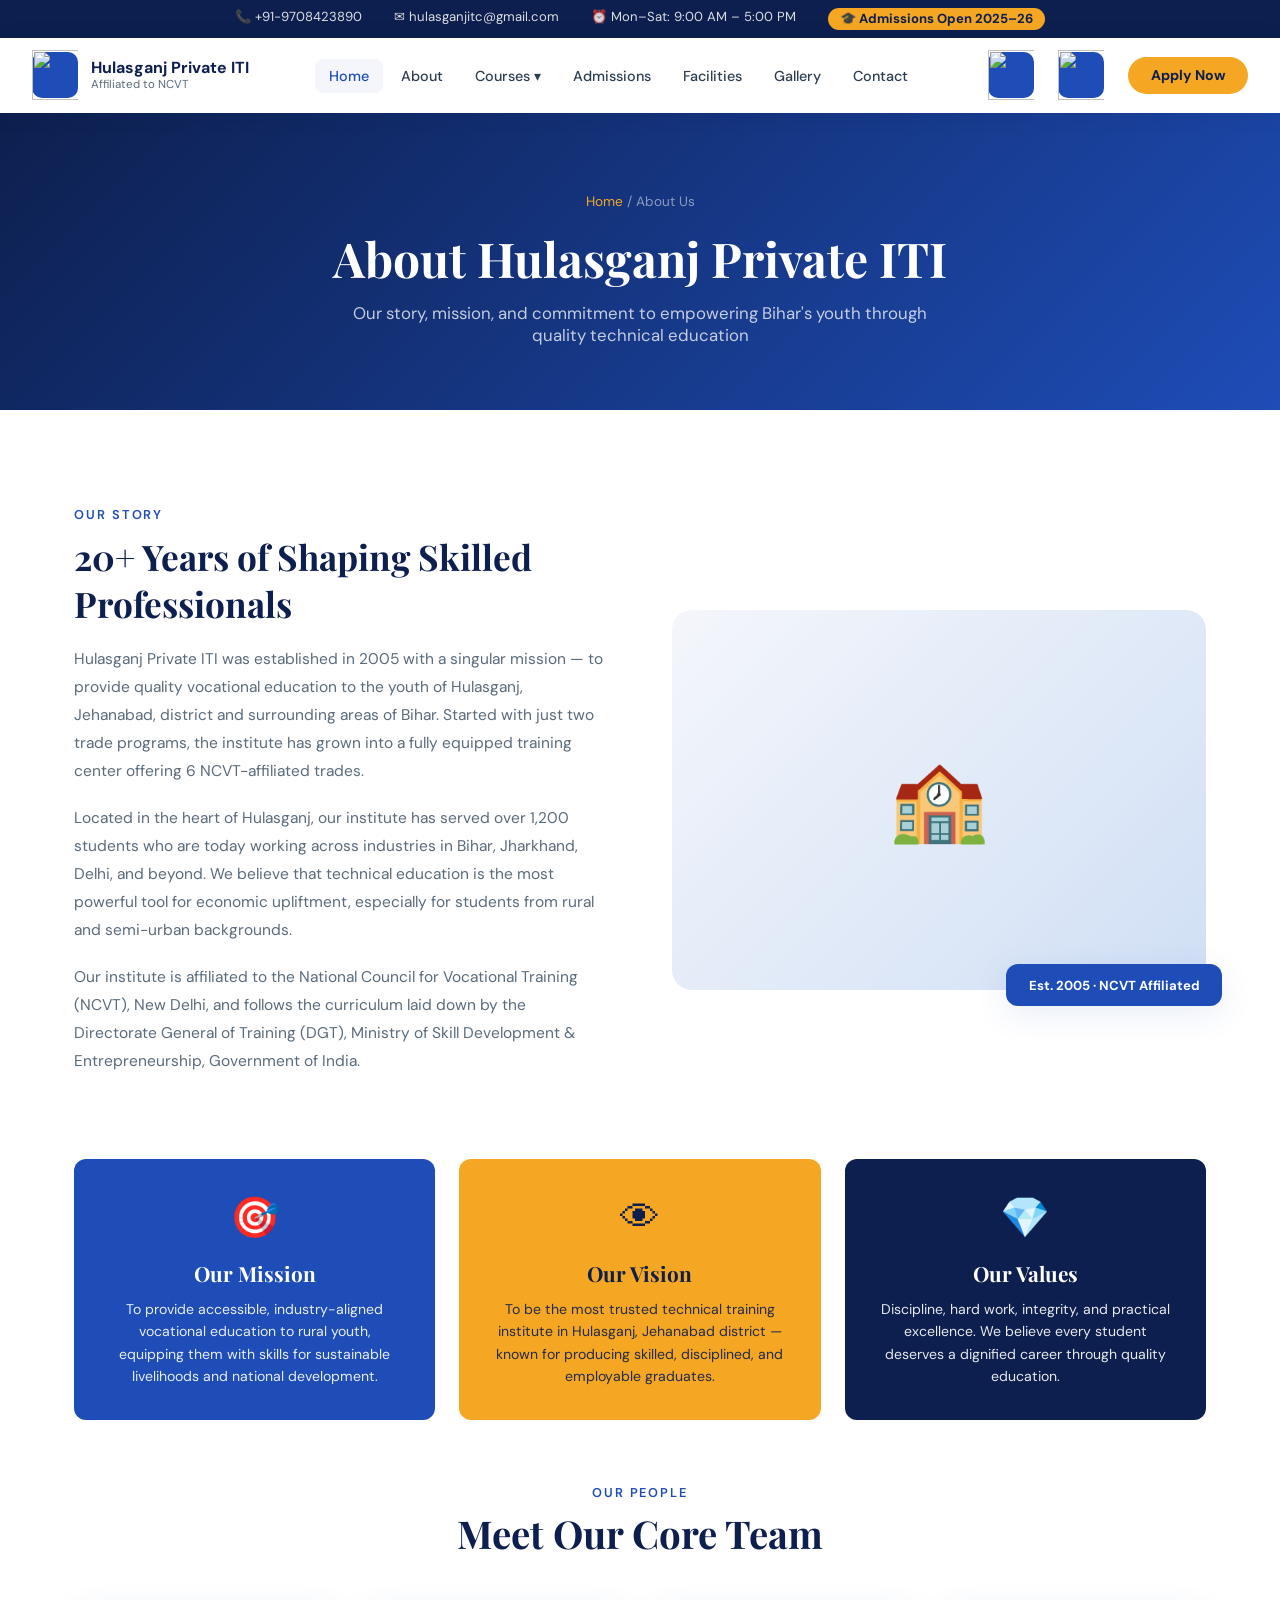
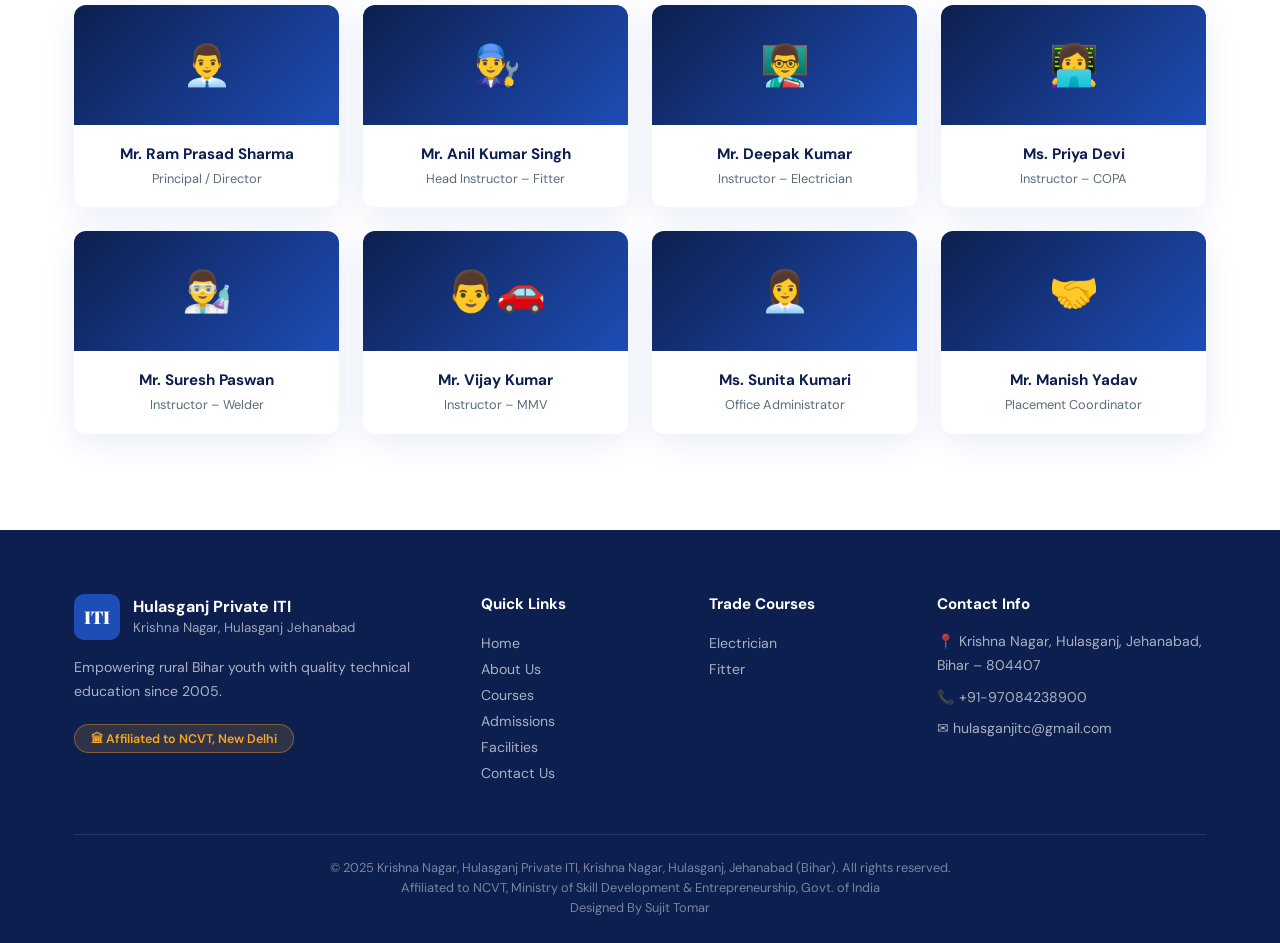
==== commit e663835a: "Add files via upload" ====
--- a/about.html
+++ b/about.html
@@ -139,28 +139,45 @@
 <body>
   <div class="topbar"><span>📞 +91-9708423890</span><span>✉ hulasganjitc@gmail.com</span><span>⏰ Mon–Sat: 9:00 AM –
       5:00 PM</span><span class="admission-badge">🎓 Admissions Open 2025–26</span></div>
+
+  <!-- NAVBAR -->
   <nav class="navbar">
     <div class="nav-brand">
       <div class="logo-icon"><img
           src="https://raw.githubusercontent.com/sujittomar/Hulasganj-ITI/main/Image_Hulasganj_ITI_Logo.jpeg" alt="" ,
-          height="50px" , width="600px"></div>
+          height="50px" , width="600px">
+      </div>
       <div>
         <div class="brand-name">Hulasganj Private ITI</div>
-        <div class="brand-sub">Affiliated to NCVT · Gaya, Bihar</div>
+        <div class="brand-sub">Affiliated to NCVT </div>
       </div>
     </div>
     <ul class="nav-links">
-      <li><a href="index.html">Home</a></li>
-      <li><a href="about.html" class="active">About</a></li>
-      <li><a href="courses.html">Courses</a></li>
+      <li><a href="#home" class="active">Home</a></li>
+      <li><a href="#about">About</a></li>
+      <li class="dropdown">
+        <a href="#courses">Courses ▾</a>
+        <div class="dropdown-menu">
+          <a href="courses.html">Electrician</a>
+          <a href="courses.html">Fitter</a>
+        </div>
+      </li>
       <li><a href="admissions.html">Admissions</a></li>
       <li><a href="facilities.html">Facilities</a></li>
       <li><a href="gallery.html">Gallery</a></li>
       <li><a href="contact.html">Contact</a></li>
     </ul>
+
+    <div class="logo-icon"><img src="https://raw.githubusercontent.com/sujittomar/Hulasganj-ITI/main/img_iti.jpg" alt=""
+        , height="50px" , width="800px">
+    </div>
+    <div class="logo-icon"><img src="https://raw.githubusercontent.com/sujittomar/Hulasganj-ITI/main/img_skillIndia.jpg"
+        alt="" , height="50px" , width="600px">
+    </div>
     <a href="admissions.html" class="btn-apply">Apply Now</a>
     <button class="hamburger" id="hamburger">☰</button>
   </nav>
+
   <div class="page-header">
     <div class="breadcrumb"><a href="index.html">Home</a> / About Us</div>
     <h1>About Hulasganj Private ITI</h1>
@@ -173,7 +190,8 @@
           <div class="section-label">Our Story</div>
           <h2>20+ Years of Shaping Skilled Professionals</h2>
           <p>Hulasganj Private ITI was established in 2005 with a singular mission — to provide quality vocational
-            education to the youth of Gaya district and surrounding areas of Bihar. Started with just two trade
+            education to the youth of Hulasganj, Jehanabad, district and surrounding areas of Bihar. Started with just
+            two trade
             programs, the institute has grown into a fully equipped training center offering 6 NCVT-affiliated trades.
           </p>
           <p>Located in the heart of Hulasganj, our institute has served over 1,200 students who are today working
@@ -198,7 +216,8 @@
         <div class="mission-card gold">
           <div class="icon">👁</div>
           <h3>Our Vision</h3>
-          <p>To be the most trusted technical training institute in Gaya district — known for producing skilled,
+          <p>To be the most trusted technical training institute in Hulasganj, Jehanabad district — known for producing
+            skilled,
             disciplined, and employable graduates.</p>
         </div>
         <div class="mission-card navy">
@@ -271,7 +290,7 @@
           <div class="footer-logo">
             <div class="logo-icon">ITI</div>
             <div>
-              <div class="brand-name">Hulasganj Private ITI</div><small>Gaya, Bihar</small>
+              <div class="brand-name">Hulasganj Private ITI</div><small>Krishna Nagar, Hulasganj Jehanabad</small>
             </div>
           </div>
           <p>Empowering rural Bihar youth with quality technical education since 2005.</p>
@@ -283,9 +302,7 @@
             href="facilities.html">Facilities</a><a href="contact.html">Contact Us</a>
         </div>
         <div class="footer-col">
-          <h4>Trade Courses</h4><a href="courses.html">Electrician</a><a href="courses.html">Fitter</a><a
-            href="courses.html">COPA</a><a href="courses.html">Welder</a><a href="courses.html">MMV</a><a
-            href="courses.html">Plumber</a>
+          <h4>Trade Courses</h4><a href="courses.html">Electrician</a><a href="courses.html">Fitter</a>
         </div>
         <div class="footer-col">
           <h4>Contact Info</h4>
